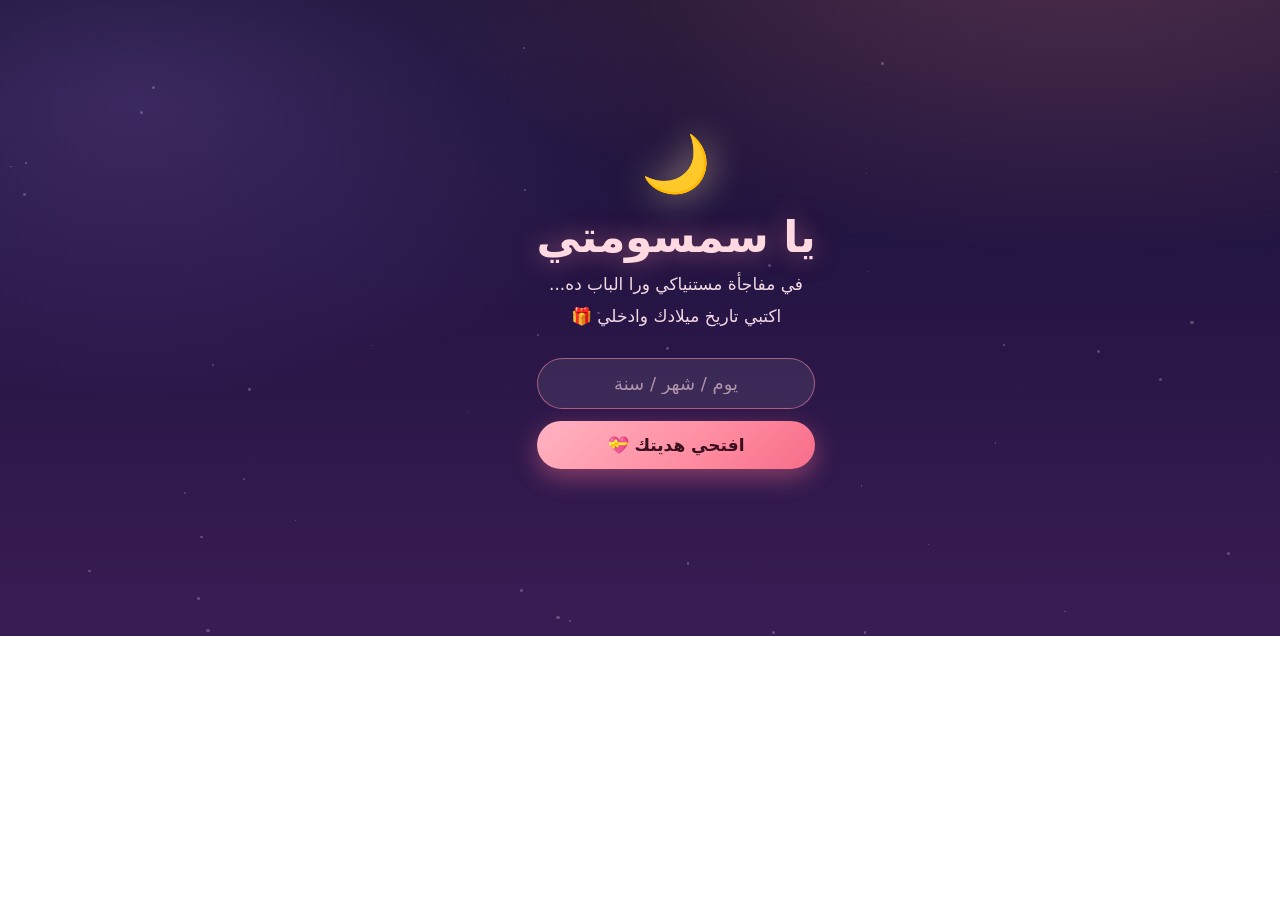
==== index.html @ 4fb9533b "birthday site" ====
<!doctype html>
<html lang="ar" dir="rtl">
  <head>
    <meta charset="UTF-8" />
    <meta name="viewport" content="width=device-width, initial-scale=1.0, viewport-fit=cover" />
    <meta name="robots" content="noindex, nofollow" />
    <title>يا سمسومتي 🎂</title>
    <meta name="description" content="موقع مفاجأة معمول مخصوص لسمسومتي في عيد ميلادها 🎂" />
    <meta property="og:title" content="يا سمسومتي 🎂" />
    <meta property="og:description" content="موقع مفاجأة معمول مخصوص لسمسومتي في عيد ميلادها 🎂" />
    <meta property="og:type" content="website" />
    <script type="module" crossorigin src="./assets/index-C13wf3m2.js"></script>
    <link rel="stylesheet" crossorigin href="./assets/index-ByTQxQ72.css">
  </head>
  <body>
    <div id="root"></div>
  </body>
</html>
---- assets/index-ByTQxQ72.css ----
html,body,#root{margin:0;min-height:100%}body{background:var(--ds-page)}.sama-page{position:relative;overflow:hidden;margin:-24px;padding:0 0 40px;min-height:480px;background:radial-gradient(1200px 600px at 80% -10%,rgba(255,143,163,.28),transparent 60%),radial-gradient(900px 500px at 10% 20%,rgba(150,110,220,.25),transparent 60%),linear-gradient(180deg,#160f2e,#241543 45%,#3a1c54);color:#fff5f7;font-family:Segoe UI,Tahoma,system-ui,-apple-system,sans-serif;border-radius:0}@media (min-width: 768px){.sama-page{margin:-36px}}.sama-stars{position:absolute;top:0;right:0;bottom:0;left:0;pointer-events:none}.sama-star{position:absolute;background:#ffe9f0;border-radius:50%;opacity:.25;animation:sama-twinkle 3s ease-in-out infinite}@keyframes sama-twinkle{0%,to{opacity:.15;transform:scale(.8)}50%{opacity:.9;transform:scale(1.25)}}.sama-floaters{position:absolute;top:0;right:0;bottom:0;left:0;pointer-events:none;overflow:hidden}.sama-floater{position:absolute;bottom:-40px;opacity:0;animation:sama-float-up 10s linear infinite;filter:drop-shadow(0 0 6px rgba(255,143,163,.6))}@keyframes sama-float-up{0%{transform:translate(0) rotate(-6deg);opacity:0}10%{opacity:.85}90%{opacity:.7}to{transform:translate(var(--sama-drift, 0),-110vh) rotate(10deg);opacity:0}}.sama-burst{position:absolute;top:0;right:0;bottom:0;left:0;pointer-events:none;overflow:hidden;z-index:5}.sama-burst-piece{position:absolute;top:-50px;opacity:0;animation:sama-fall 2.4s ease-in forwards}@keyframes sama-fall{0%{transform:translateY(-60px) rotate(0);opacity:0}8%{opacity:1}to{transform:translate(var(--sama-drift, 0),105vh) rotate(340deg);opacity:0}}.sama-gate{display:flex;align-items:center;justify-content:center;min-height:560px;padding:56px 20px}.sama-gate-inner{position:relative;z-index:2;text-align:center;max-width:420px;margin:0 auto}.sama-moon{font-size:56px;animation:sama-sway 5s ease-in-out infinite;filter:drop-shadow(0 0 18px rgba(255,233,180,.65))}@keyframes sama-sway{0%,to{transform:rotate(-8deg)}50%{transform:rotate(8deg)}}.sama-gate-title{margin:14px 0 6px;font-size:44px;font-weight:700;letter-spacing:-.01em;color:#ffd9e2;text-shadow:0 0 24px rgba(255,143,163,.5)}.sama-gate-sub{margin:0 0 26px;font-size:17px;line-height:1.9;color:#f3d9e4}.sama-gate-form{display:flex;flex-direction:column;gap:12px}.sama-gate-input{width:100%;box-sizing:border-box;padding:14px 18px;font-size:18px;text-align:center;color:#fff5f7;background:#ffffff14;border:1.5px solid rgba(255,143,163,.55);border-radius:999px;outline:none;font-family:inherit}.sama-gate-input::placeholder{color:#ffd9e299}.sama-gate-input:focus{border-color:#ff8fa3;box-shadow:0 0 0 4px #ff8fa338}.sama-button{padding:14px 22px;font-size:17px;font-weight:700;font-family:inherit;color:#3a1020;background:linear-gradient(135deg,#ffb3c1,#ff8fa3 55%,#f76d8a);border:none;border-radius:999px;cursor:pointer;box-shadow:0 8px 24px #f76d8a73;transition:transform .15s ease,box-shadow .15s ease;min-height:48px}.sama-button:hover{transform:translateY(-2px);box-shadow:0 12px 28px #f76d8a8c}.sama-button:active{transform:translateY(0)}.sama-button:disabled{opacity:.7;cursor:default}.sama-gate-error{margin:14px 0 0;font-size:15px;color:#ffb3c1}.sama-shake{animation:sama-shake .45s ease}@keyframes sama-shake{0%,to{transform:translate(0)}20%{transform:translate(-8px)}40%{transform:translate(8px)}60%{transform:translate(-6px)}80%{transform:translate(6px)}}.sama-hero{position:relative;z-index:2;padding:28px 20px 8px;text-align:center}.sama-hero-img{width:100%;max-width:640px;margin:0 auto;display:block;border-radius:24px;box-shadow:0 18px 50px #00000073,0 0 0 1px #ff8fa340;animation:sama-fade-up .8s ease both}.sama-hero-text{margin-top:22px;animation:sama-fade-up .8s ease .15s both}.sama-hero-kicker{margin:0;font-size:15px;font-weight:700;letter-spacing:.12em;color:#ffb3c1}.sama-hero-title{margin:8px 0 6px;font-size:34px;line-height:1.35;font-weight:800;color:#fff5f7;text-shadow:0 0 30px rgba(255,143,163,.45)}@media (min-width: 768px){.sama-hero-title{font-size:44px}}.sama-hero-sub{margin:0;font-size:17px;color:#f3d9e4}.sama-section{position:relative;z-index:2;padding:36px 20px 0;max-width:680px;margin:0 auto}.sama-heading{margin:0 0 18px;font-size:24px;font-weight:800;color:#ffd9e2;text-align:center}.sama-heading:after{content:"";display:block;width:64px;height:3px;margin:10px auto 0;border-radius:3px;background:linear-gradient(90deg,transparent,#ff8fa3,transparent)}.sama-messages{display:flex;flex-direction:column;gap:14px}.sama-message{display:flex;gap:12px;align-items:flex-start;padding:16px 18px;background:#ffffff12;border:1px solid rgba(255,143,163,.28);border-radius:20px;-webkit-backdrop-filter:blur(4px);backdrop-filter:blur(4px);animation:sama-fade-up .7s ease both}.sama-message p{margin:0;font-size:16.5px;line-height:1.9;color:#fff0f4}.sama-message-heart{font-size:20px;line-height:1.9;flex:none}.sama-reasons{list-style:none;margin:0;padding:0;display:flex;flex-direction:column;gap:12px}.sama-reason{display:flex;align-items:center;gap:12px;padding:13px 18px;font-size:16.5px;color:#fff0f4;background:#ffffff0f;border-radius:16px;border:1px solid rgba(255,143,163,.2);animation:sama-fade-up .7s ease both}.sama-reason-num{color:#ff8fa3;font-size:18px;flex:none}.sama-finale{position:relative;z-index:2;text-align:center;padding:52px 20px 8px}.sama-big-heart{font-size:84px;animation:sama-pulse 1.6s ease-in-out infinite;filter:drop-shadow(0 0 26px rgba(255,80,120,.75))}@keyframes sama-pulse{0%,to{transform:scale(1)}50%{transform:scale(1.14)}}.sama-finale-title{margin:18px 0 4px;font-size:36px;font-weight:800;color:#ffd9e2;text-shadow:0 0 30px rgba(255,143,163,.5)}.sama-finale-sub{margin:0 0 22px;font-size:16px;color:#f3d9e4}.sama-final-words{margin:22px auto 0;max-width:380px;font-size:18px;line-height:1.9;font-weight:700;color:#ffe9ef;animation:sama-fade-up .7s ease both}.sama-page .file-closing,.sama-page [class*=closing]{color:#ffd9e2bf}@keyframes sama-fade-up{0%{opacity:0;transform:translateY(16px)}to{opacity:1;transform:translateY(0)}}.sama-section figcaption,.sama-section [class*=caption]{color:#ffd9e2cc}.sama-shooting{position:absolute;top:12%;inset-inline-start:78%;width:120px;height:2px;background:linear-gradient(90deg,#fff,transparent);border-radius:2px;opacity:0;transform:rotate(-25deg);animation:sama-shoot 9s linear infinite}.sama-shooting-2{top:30%;inset-inline-start:60%;animation-delay:4.5s}@keyframes sama-shoot{0%{transform:translate(0) rotate(-25deg);opacity:0}3%{opacity:.9}12%{transform:translate(-38vw,18vh) rotate(-25deg);opacity:0}to{transform:translate(-38vw,18vh) rotate(-25deg);opacity:0}}.sama-type{margin:10px 0 0;min-height:28px;font-size:18px;font-weight:700;color:#ffb3c1}.sama-caret{display:inline-block;width:2px;height:1.1em;margin-inline-start:2px;vertical-align:-.15em;background:#ffb3c1;animation:sama-blink .9s steps(1) infinite}@keyframes sama-blink{50%{opacity:0}}.sama-count{display:flex;gap:10px;justify-content:center}.sama-count-cell{flex:1;max-width:120px;padding:14px 6px;text-align:center;background:#ffffff12;border:1px solid rgba(255,143,163,.35);border-radius:16px;animation:sama-fade-up .7s ease both}.sama-count-num{display:block;font-size:26px;font-weight:800;color:#ffd9e2;font-variant-numeric:tabular-nums}.sama-count-label{display:block;margin-top:2px;font-size:13px;color:#f3d9e4}.sama-count-done{text-align:center;font-size:22px;font-weight:800;color:#ffd9e2;padding:18px;animation:sama-fade-up .7s ease both}.sama-letter{position:relative;padding:26px 24px;background:linear-gradient(160deg,#fff0f4f7,#ffe0e8f2);color:#5b2333;border-radius:6px 22px;box-shadow:0 14px 34px #00000059;transform:rotate(-.6deg);animation:sama-fade-up .8s ease both}.sama-letter:before{content:"💌";position:absolute;top:-18px;inset-inline-end:18px;font-size:30px;transform:rotate(8deg)}.sama-letter p{margin:0 0 12px;font-size:16.5px;line-height:2}.sama-letter p:last-child{margin-bottom:0}.sama-letter-sign{text-align:left;font-weight:800;font-size:18px;color:#a32441}.sama-meter{text-align:center;padding:8px 0 4px}.sama-meter-heart{display:inline-block;font-size:64px;background:none;border:none;cursor:pointer;padding:8px;line-height:1;transition:transform .25s ease;filter:drop-shadow(0 0 18px rgba(255,80,120,.65))}.sama-meter-heart:active{transform:scale(.92)}.sama-meter-bar{width:200px;height:8px;margin:14px auto 0;background:#ffffff1f;border-radius:8px;overflow:hidden}.sama-meter-fill{height:100%;background:linear-gradient(90deg,#ffb3c1,#f76d8a);border-radius:8px;transition:width .3s ease}.sama-meter-hint{margin:12px 0 0;font-size:14.5px;color:#f3d9e4}.sama-meter-done{margin:12px 0 0;font-size:19px;font-weight:800;color:#ffe9ef;animation:sama-fade-up .6s ease both}.sama-balloons{display:flex;justify-content:center;gap:14px;font-size:34px;margin-bottom:6px}.sama-balloons span{display:inline-block;animation:sama-balloon 3.4s ease-in-out infinite}.sama-balloons span:nth-child(2){animation-delay:.5s}.sama-balloons span:nth-child(3){animation-delay:1s}.sama-balloons span:nth-child(4){animation-delay:1.5s}.sama-balloons span:nth-child(5){animation-delay:2s}@keyframes sama-balloon{0%,to{transform:translateY(0) rotate(-4deg)}50%{transform:translateY(-14px) rotate(5deg)}}.sama-divider{display:flex;align-items:center;justify-content:center;gap:10px;padding:30px 0 0}.sama-message:nth-child(odd){transform:rotate(-.5deg)}.sama-message:nth-child(2n){transform:rotate(.6deg)}.sama-scene-hint{margin:14px 0 0;text-align:center;font-size:14.5px;color:#f3d9e4;animation:sama-fade-up .6s ease both}.sama-envelope-scene{text-align:center}.sama-envelope{position:relative;width:240px;height:160px;margin:0 auto;background:none;border:none;cursor:pointer;display:block;padding:0}.sama-envelope-back{position:absolute;top:0;right:0;bottom:0;left:0;background:linear-gradient(160deg,#f3c9d3,#e5a9b8);border-radius:10px;box-shadow:0 14px 30px #0006}.sama-envelope-letter-peek{position:absolute;inset-inline:14px;top:10px;bottom:18px;background:#fff6f8;border-radius:4px;transition:transform .5s ease}.sama-envelope-front{position:absolute;inset-inline:0;bottom:0;height:62%;background:linear-gradient(160deg,#f7d9e0,#eab6c4);border-radius:0 0 10px 10px;clip-path:polygon(0 0,50% 55%,100% 0,100% 100%,0 100%)}.sama-envelope-flap{position:absolute;inset-inline:0;top:0;height:52%;background:linear-gradient(200deg,#eab6c4,#dd9cae);border-radius:10px 10px 0 0;clip-path:polygon(0 0,100% 0,50% 100%);transform-origin:top center;transition:transform .55s ease;z-index:3}.sama-envelope-seal{position:absolute;top:44%;inset-inline-start:50%;transform:translate(50%,-50%);width:40px;height:40px;line-height:40px;text-align:center;background:radial-gradient(circle at 35% 30%,#ff6d88,#c22b48);color:#ffe9ef;border-radius:50%;font-size:18px;box-shadow:0 4px 10px #00000059,inset 0 0 0 3px #ffe9ef59;z-index:4;transition:opacity .3s ease,transform .3s ease}.sama-envelope-scene.is-open .sama-envelope-flap{transform:rotateX(160deg);z-index:1}.sama-envelope-scene.is-open .sama-envelope-seal{opacity:0;transform:translate(50%,-50%) scale(.4)}.sama-envelope-scene.is-open .sama-envelope-letter-peek{transform:translateY(-22px)}.sama-envelope-scene.is-open .sama-envelope{pointer-events:none}.sama-letter-wrap{max-height:0;overflow:hidden;opacity:0;transition:max-height .7s ease,opacity .6s ease .2s,margin .7s ease;margin-top:0}.sama-envelope-scene.is-open .sama-letter-wrap{max-height:900px;opacity:1;margin-top:22px}.sama-gift-scene{text-align:center;padding:10px 0 0}.sama-gift{position:relative;width:190px;height:210px;margin:0 auto;background:none;border:none;cursor:pointer;display:block;padding:0}.sama-gift-glow{position:absolute;left:50%;top:46%;transform:translate(-50%,-50%) scale(.2);width:190px;height:190px;border-radius:50%;background:radial-gradient(circle,rgba(255,240,190,.95),rgba(255,180,200,.35) 55%,transparent 70%);opacity:0;transition:opacity .5s ease .25s,transform .6s ease .25s}.sama-gift-box{position:absolute;left:50%;bottom:12px;transform:translate(-50%);width:150px;height:104px;background:linear-gradient(160deg,#e5395a,#a81f3c);border-radius:8px;box-shadow:0 12px 26px #00000073;z-index:2}.sama-gift-box:after{content:"";position:absolute;left:50%;top:0;bottom:0;width:26px;transform:translate(-50%);background:linear-gradient(180deg,#ffe3a1,#f2b45c)}.sama-gift-lid{position:absolute;left:50%;bottom:108px;transform:translate(-50%);width:170px;height:40px;background:linear-gradient(160deg,#f05574,#b32747);border-radius:8px;box-shadow:0 6px 14px #0006;transition:transform .6s cubic-bezier(.34,1.4,.64,1),opacity .6s ease;z-index:4}.sama-gift-lid:after{content:"";position:absolute;left:50%;top:0;bottom:0;width:26px;transform:translate(-50%);background:linear-gradient(180deg,#ffe9b8,#f7c873)}.sama-gift-bow{position:absolute;left:50%;top:-20px;transform:translate(-50%);width:56px;height:26px}.sama-gift-bow:before,.sama-gift-bow:after{content:"";position:absolute;top:0;width:24px;height:24px;background:linear-gradient(160deg,#ffe9b8,#f2b45c);border-radius:50% 50% 50% 4px}.sama-gift-bow:before{left:0;transform:rotate(-35deg)}.sama-gift-bow:after{right:0;transform:rotate(125deg);border-radius:50% 50% 4px}.sama-ring{position:absolute;left:50%;bottom:56px;transform:translate(-50%) translateY(30px) scale(.4);opacity:0;z-index:3;transition:transform .7s cubic-bezier(.34,1.5,.64,1) .3s,opacity .4s ease .3s;filter:drop-shadow(0 0 12px rgba(255,240,200,.9))}.sama-gift.is-open .sama-gift-lid{transform:translate(-50%) translateY(-96px) rotate(-16deg);opacity:0}.sama-gift.is-open .sama-ring{transform:translate(-50%) translateY(-34px) scale(1);opacity:1}.sama-gift.is-open .sama-gift-glow{opacity:1;transform:translate(-50%,-50%) scale(1)}.sama-gift.is-open{pointer-events:none}.sama-gift-words{margin:16px 0 0;font-size:18px;font-weight:800;color:#ffe9ef;animation:sama-fade-up .7s ease both}.sama-birthday-screen{display:flex;align-items:center;justify-content:center;min-height:620px;padding:56px 22px;text-align:center}.sama-birthday-inner{position:relative;z-index:2;max-width:440px;margin:0 auto}.sama-birthday-cake{font-size:88px;animation:sama-pulse 1.8s ease-in-out infinite;filter:drop-shadow(0 0 26px rgba(255,200,120,.65))}.sama-birthday-title{margin:18px 0 10px;font-size:38px;font-weight:800;color:#ffd9e2;text-shadow:0 0 30px rgba(255,143,163,.55)}.sama-birthday-msg{margin:0 0 26px;font-size:18px;line-height:2;color:#fff0f4;animation:sama-fade-up .8s ease both}.file-card{min-height:100vh}.file-closing{text-align:center;padding:34px 20px 46px;font-size:14px;color:#ffd9e2bf}.sama-gallery{display:grid;grid-template-columns:repeat(2,1fr);gap:12px}.sama-gallery-item{margin:0;border-radius:16px;overflow:hidden;border:1px solid rgba(255,179,193,.25);box-shadow:0 8px 24px #00000059;aspect-ratio:3 / 4;background:#2a1535}.sama-gallery-item img{width:100%;height:100%;object-fit:cover;display:block}@media (max-width: 380px){.sama-gallery{grid-template-columns:1fr}}.sama-gallery-item video{width:100%;height:100%;object-fit:cover;display:block}
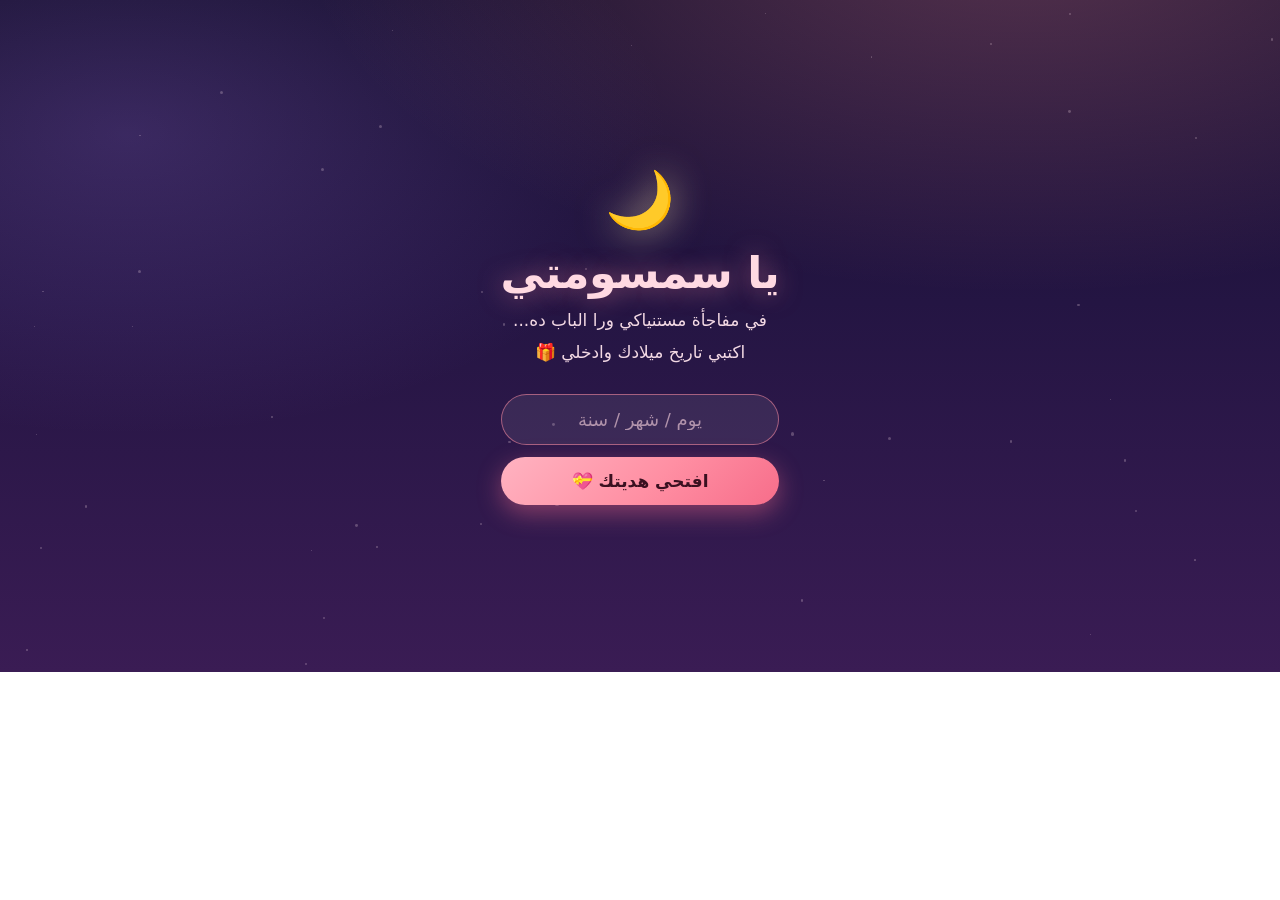
==== commit 0d39d13e: "fix mobile overflow" ====
--- a/index.html
+++ b/index.html
@@ -9,8 +9,8 @@
     <meta property="og:title" content="يا سمسومتي 🎂" />
     <meta property="og:description" content="موقع مفاجأة معمول مخصوص لسمسومتي في عيد ميلادها 🎂" />
     <meta property="og:type" content="website" />
-    <script type="module" crossorigin src="./assets/index-C13wf3m2.js"></script>
-    <link rel="stylesheet" crossorigin href="./assets/index-ByTQxQ72.css">
+    <script type="module" crossorigin src="./assets/index-OwzysAPv.js"></script>
+    <link rel="stylesheet" crossorigin href="./assets/index-CdTIBaB_.css">
   </head>
   <body>
     <div id="root"></div>
--- a/assets/index-CdTIBaB_.css
+++ b/assets/index-CdTIBaB_.css
@@ -0,0 +1 @@
+html,body,#root{margin:0;min-height:100%}body{background:var(--ds-page)}.sama-page{position:relative;overflow:hidden;margin:-24px;padding:0 0 40px;min-height:480px;background:radial-gradient(1200px 600px at 80% -10%,rgba(255,143,163,.28),transparent 60%),radial-gradient(900px 500px at 10% 20%,rgba(150,110,220,.25),transparent 60%),linear-gradient(180deg,#160f2e,#241543 45%,#3a1c54);color:#fff5f7;font-family:Segoe UI,Tahoma,system-ui,-apple-system,sans-serif;border-radius:0}@media (min-width: 768px){.sama-page{margin:-36px}}.sama-stars{position:absolute;top:0;right:0;bottom:0;left:0;pointer-events:none}.sama-star{position:absolute;background:#ffe9f0;border-radius:50%;opacity:.25;animation:sama-twinkle 3s ease-in-out infinite}@keyframes sama-twinkle{0%,to{opacity:.15;transform:scale(.8)}50%{opacity:.9;transform:scale(1.25)}}.sama-floaters{position:absolute;top:0;right:0;bottom:0;left:0;pointer-events:none;overflow:hidden}.sama-floater{position:absolute;bottom:-40px;opacity:0;animation:sama-float-up 10s linear infinite;filter:drop-shadow(0 0 6px rgba(255,143,163,.6))}@keyframes sama-float-up{0%{transform:translate(0) rotate(-6deg);opacity:0}10%{opacity:.85}90%{opacity:.7}to{transform:translate(var(--sama-drift, 0),-110vh) rotate(10deg);opacity:0}}.sama-burst{position:absolute;top:0;right:0;bottom:0;left:0;pointer-events:none;overflow:hidden;z-index:5}.sama-burst-piece{position:absolute;top:-50px;opacity:0;animation:sama-fall 2.4s ease-in forwards}@keyframes sama-fall{0%{transform:translateY(-60px) rotate(0);opacity:0}8%{opacity:1}to{transform:translate(var(--sama-drift, 0),105vh) rotate(340deg);opacity:0}}.sama-gate{display:flex;align-items:center;justify-content:center;min-height:560px;padding:56px 20px}.sama-gate-inner{position:relative;z-index:2;text-align:center;max-width:420px;margin:0 auto}.sama-moon{font-size:56px;animation:sama-sway 5s ease-in-out infinite;filter:drop-shadow(0 0 18px rgba(255,233,180,.65))}@keyframes sama-sway{0%,to{transform:rotate(-8deg)}50%{transform:rotate(8deg)}}.sama-gate-title{margin:14px 0 6px;font-size:44px;font-weight:700;letter-spacing:-.01em;color:#ffd9e2;text-shadow:0 0 24px rgba(255,143,163,.5)}.sama-gate-sub{margin:0 0 26px;font-size:17px;line-height:1.9;color:#f3d9e4}.sama-gate-form{display:flex;flex-direction:column;gap:12px}.sama-gate-input{width:100%;box-sizing:border-box;padding:14px 18px;font-size:18px;text-align:center;color:#fff5f7;background:#ffffff14;border:1.5px solid rgba(255,143,163,.55);border-radius:999px;outline:none;font-family:inherit}.sama-gate-input::placeholder{color:#ffd9e299}.sama-gate-input:focus{border-color:#ff8fa3;box-shadow:0 0 0 4px #ff8fa338}.sama-button{padding:14px 22px;font-size:17px;font-weight:700;font-family:inherit;color:#3a1020;background:linear-gradient(135deg,#ffb3c1,#ff8fa3 55%,#f76d8a);border:none;border-radius:999px;cursor:pointer;box-shadow:0 8px 24px #f76d8a73;transition:transform .15s ease,box-shadow .15s ease;min-height:48px}.sama-button:hover{transform:translateY(-2px);box-shadow:0 12px 28px #f76d8a8c}.sama-button:active{transform:translateY(0)}.sama-button:disabled{opacity:.7;cursor:default}.sama-gate-error{margin:14px 0 0;font-size:15px;color:#ffb3c1}.sama-shake{animation:sama-shake .45s ease}@keyframes sama-shake{0%,to{transform:translate(0)}20%{transform:translate(-8px)}40%{transform:translate(8px)}60%{transform:translate(-6px)}80%{transform:translate(6px)}}.sama-hero{position:relative;z-index:2;padding:28px 20px 8px;text-align:center}.sama-hero-img{width:100%;max-width:640px;margin:0 auto;display:block;border-radius:24px;box-shadow:0 18px 50px #00000073,0 0 0 1px #ff8fa340;animation:sama-fade-up .8s ease both}.sama-hero-text{margin-top:22px;animation:sama-fade-up .8s ease .15s both}.sama-hero-kicker{margin:0;font-size:15px;font-weight:700;letter-spacing:.12em;color:#ffb3c1}.sama-hero-title{margin:8px 0 6px;font-size:34px;line-height:1.35;font-weight:800;color:#fff5f7;text-shadow:0 0 30px rgba(255,143,163,.45)}@media (min-width: 768px){.sama-hero-title{font-size:44px}}.sama-hero-sub{margin:0;font-size:17px;color:#f3d9e4}.sama-section{position:relative;z-index:2;padding:36px 20px 0;max-width:680px;margin:0 auto}.sama-heading{margin:0 0 18px;font-size:24px;font-weight:800;color:#ffd9e2;text-align:center}.sama-heading:after{content:"";display:block;width:64px;height:3px;margin:10px auto 0;border-radius:3px;background:linear-gradient(90deg,transparent,#ff8fa3,transparent)}.sama-messages{display:flex;flex-direction:column;gap:14px}.sama-message{display:flex;gap:12px;align-items:flex-start;padding:16px 18px;background:#ffffff12;border:1px solid rgba(255,143,163,.28);border-radius:20px;-webkit-backdrop-filter:blur(4px);backdrop-filter:blur(4px);animation:sama-fade-up .7s ease both}.sama-message p{margin:0;font-size:16.5px;line-height:1.9;color:#fff0f4}.sama-message-heart{font-size:20px;line-height:1.9;flex:none}.sama-reasons{list-style:none;margin:0;padding:0;display:flex;flex-direction:column;gap:12px}.sama-reason{display:flex;align-items:center;gap:12px;padding:13px 18px;font-size:16.5px;color:#fff0f4;background:#ffffff0f;border-radius:16px;border:1px solid rgba(255,143,163,.2);animation:sama-fade-up .7s ease both}.sama-reason-num{color:#ff8fa3;font-size:18px;flex:none}.sama-finale{position:relative;z-index:2;text-align:center;padding:52px 20px 8px}.sama-big-heart{font-size:84px;animation:sama-pulse 1.6s ease-in-out infinite;filter:drop-shadow(0 0 26px rgba(255,80,120,.75))}@keyframes sama-pulse{0%,to{transform:scale(1)}50%{transform:scale(1.14)}}.sama-finale-title{margin:18px 0 4px;font-size:36px;font-weight:800;color:#ffd9e2;text-shadow:0 0 30px rgba(255,143,163,.5)}.sama-finale-sub{margin:0 0 22px;font-size:16px;color:#f3d9e4}.sama-final-words{margin:22px auto 0;max-width:380px;font-size:18px;line-height:1.9;font-weight:700;color:#ffe9ef;animation:sama-fade-up .7s ease both}.sama-page .file-closing,.sama-page [class*=closing]{color:#ffd9e2bf}@keyframes sama-fade-up{0%{opacity:0;transform:translateY(16px)}to{opacity:1;transform:translateY(0)}}.sama-section figcaption,.sama-section [class*=caption]{color:#ffd9e2cc}.sama-shooting{position:absolute;top:12%;inset-inline-start:78%;width:120px;height:2px;background:linear-gradient(90deg,#fff,transparent);border-radius:2px;opacity:0;transform:rotate(-25deg);animation:sama-shoot 9s linear infinite}.sama-shooting-2{top:30%;inset-inline-start:60%;animation-delay:4.5s}@keyframes sama-shoot{0%{transform:translate(0) rotate(-25deg);opacity:0}3%{opacity:.9}12%{transform:translate(-38vw,18vh) rotate(-25deg);opacity:0}to{transform:translate(-38vw,18vh) rotate(-25deg);opacity:0}}.sama-type{margin:10px 0 0;min-height:28px;font-size:18px;font-weight:700;color:#ffb3c1}.sama-caret{display:inline-block;width:2px;height:1.1em;margin-inline-start:2px;vertical-align:-.15em;background:#ffb3c1;animation:sama-blink .9s steps(1) infinite}@keyframes sama-blink{50%{opacity:0}}.sama-count{display:flex;gap:10px;justify-content:center}.sama-count-cell{flex:1;max-width:120px;padding:14px 6px;text-align:center;background:#ffffff12;border:1px solid rgba(255,143,163,.35);border-radius:16px;animation:sama-fade-up .7s ease both}.sama-count-num{display:block;font-size:26px;font-weight:800;color:#ffd9e2;font-variant-numeric:tabular-nums}.sama-count-label{display:block;margin-top:2px;font-size:13px;color:#f3d9e4}.sama-count-done{text-align:center;font-size:22px;font-weight:800;color:#ffd9e2;padding:18px;animation:sama-fade-up .7s ease both}.sama-letter{position:relative;padding:26px 24px;background:linear-gradient(160deg,#fff0f4f7,#ffe0e8f2);color:#5b2333;border-radius:6px 22px;box-shadow:0 14px 34px #00000059;transform:rotate(-.6deg);animation:sama-fade-up .8s ease both}.sama-letter:before{content:"💌";position:absolute;top:-18px;inset-inline-end:18px;font-size:30px;transform:rotate(8deg)}.sama-letter p{margin:0 0 12px;font-size:16.5px;line-height:2}.sama-letter p:last-child{margin-bottom:0}.sama-letter-sign{text-align:left;font-weight:800;font-size:18px;color:#a32441}.sama-meter{text-align:center;padding:8px 0 4px}.sama-meter-heart{display:inline-block;font-size:64px;background:none;border:none;cursor:pointer;padding:8px;line-height:1;transition:transform .25s ease;filter:drop-shadow(0 0 18px rgba(255,80,120,.65))}.sama-meter-heart:active{transform:scale(.92)}.sama-meter-bar{width:200px;height:8px;margin:14px auto 0;background:#ffffff1f;border-radius:8px;overflow:hidden}.sama-meter-fill{height:100%;background:linear-gradient(90deg,#ffb3c1,#f76d8a);border-radius:8px;transition:width .3s ease}.sama-meter-hint{margin:12px 0 0;font-size:14.5px;color:#f3d9e4}.sama-meter-done{margin:12px 0 0;font-size:19px;font-weight:800;color:#ffe9ef;animation:sama-fade-up .6s ease both}.sama-balloons{display:flex;justify-content:center;gap:14px;font-size:34px;margin-bottom:6px}.sama-balloons span{display:inline-block;animation:sama-balloon 3.4s ease-in-out infinite}.sama-balloons span:nth-child(2){animation-delay:.5s}.sama-balloons span:nth-child(3){animation-delay:1s}.sama-balloons span:nth-child(4){animation-delay:1.5s}.sama-balloons span:nth-child(5){animation-delay:2s}@keyframes sama-balloon{0%,to{transform:translateY(0) rotate(-4deg)}50%{transform:translateY(-14px) rotate(5deg)}}.sama-divider{display:flex;align-items:center;justify-content:center;gap:10px;padding:30px 0 0}.sama-message:nth-child(odd){transform:rotate(-.5deg)}.sama-message:nth-child(2n){transform:rotate(.6deg)}.sama-scene-hint{margin:14px 0 0;text-align:center;font-size:14.5px;color:#f3d9e4;animation:sama-fade-up .6s ease both}.sama-envelope-scene{text-align:center}.sama-envelope{position:relative;width:240px;height:160px;margin:0 auto;background:none;border:none;cursor:pointer;display:block;padding:0}.sama-envelope-back{position:absolute;top:0;right:0;bottom:0;left:0;background:linear-gradient(160deg,#f3c9d3,#e5a9b8);border-radius:10px;box-shadow:0 14px 30px #0006}.sama-envelope-letter-peek{position:absolute;inset-inline:14px;top:10px;bottom:18px;background:#fff6f8;border-radius:4px;transition:transform .5s ease}.sama-envelope-front{position:absolute;inset-inline:0;bottom:0;height:62%;background:linear-gradient(160deg,#f7d9e0,#eab6c4);border-radius:0 0 10px 10px;clip-path:polygon(0 0,50% 55%,100% 0,100% 100%,0 100%)}.sama-envelope-flap{position:absolute;inset-inline:0;top:0;height:52%;background:linear-gradient(200deg,#eab6c4,#dd9cae);border-radius:10px 10px 0 0;clip-path:polygon(0 0,100% 0,50% 100%);transform-origin:top center;transition:transform .55s ease;z-index:3}.sama-envelope-seal{position:absolute;top:44%;inset-inline-start:50%;transform:translate(50%,-50%);width:40px;height:40px;line-height:40px;text-align:center;background:radial-gradient(circle at 35% 30%,#ff6d88,#c22b48);color:#ffe9ef;border-radius:50%;font-size:18px;box-shadow:0 4px 10px #00000059,inset 0 0 0 3px #ffe9ef59;z-index:4;transition:opacity .3s ease,transform .3s ease}.sama-envelope-scene.is-open .sama-envelope-flap{transform:rotateX(160deg);z-index:1}.sama-envelope-scene.is-open .sama-envelope-seal{opacity:0;transform:translate(50%,-50%) scale(.4)}.sama-envelope-scene.is-open .sama-envelope-letter-peek{transform:translateY(-22px)}.sama-envelope-scene.is-open .sama-envelope{pointer-events:none}.sama-letter-wrap{max-height:0;overflow:hidden;opacity:0;transition:max-height .7s ease,opacity .6s ease .2s,margin .7s ease;margin-top:0}.sama-envelope-scene.is-open .sama-letter-wrap{max-height:900px;opacity:1;margin-top:22px}.sama-gift-scene{text-align:center;padding:10px 0 0}.sama-gift{position:relative;width:190px;height:210px;margin:0 auto;background:none;border:none;cursor:pointer;display:block;padding:0}.sama-gift-glow{position:absolute;left:50%;top:46%;transform:translate(-50%,-50%) scale(.2);width:190px;height:190px;border-radius:50%;background:radial-gradient(circle,rgba(255,240,190,.95),rgba(255,180,200,.35) 55%,transparent 70%);opacity:0;transition:opacity .5s ease .25s,transform .6s ease .25s}.sama-gift-box{position:absolute;left:50%;bottom:12px;transform:translate(-50%);width:150px;height:104px;background:linear-gradient(160deg,#e5395a,#a81f3c);border-radius:8px;box-shadow:0 12px 26px #00000073;z-index:2}.sama-gift-box:after{content:"";position:absolute;left:50%;top:0;bottom:0;width:26px;transform:translate(-50%);background:linear-gradient(180deg,#ffe3a1,#f2b45c)}.sama-gift-lid{position:absolute;left:50%;bottom:108px;transform:translate(-50%);width:170px;height:40px;background:linear-gradient(160deg,#f05574,#b32747);border-radius:8px;box-shadow:0 6px 14px #0006;transition:transform .6s cubic-bezier(.34,1.4,.64,1),opacity .6s ease;z-index:4}.sama-gift-lid:after{content:"";position:absolute;left:50%;top:0;bottom:0;width:26px;transform:translate(-50%);background:linear-gradient(180deg,#ffe9b8,#f7c873)}.sama-gift-bow{position:absolute;left:50%;top:-20px;transform:translate(-50%);width:56px;height:26px}.sama-gift-bow:before,.sama-gift-bow:after{content:"";position:absolute;top:0;width:24px;height:24px;background:linear-gradient(160deg,#ffe9b8,#f2b45c);border-radius:50% 50% 50% 4px}.sama-gift-bow:before{left:0;transform:rotate(-35deg)}.sama-gift-bow:after{right:0;transform:rotate(125deg);border-radius:50% 50% 4px}.sama-ring{position:absolute;left:50%;bottom:56px;transform:translate(-50%) translateY(30px) scale(.4);opacity:0;z-index:3;transition:transform .7s cubic-bezier(.34,1.5,.64,1) .3s,opacity .4s ease .3s;filter:drop-shadow(0 0 12px rgba(255,240,200,.9))}.sama-gift.is-open .sama-gift-lid{transform:translate(-50%) translateY(-96px) rotate(-16deg);opacity:0}.sama-gift.is-open .sama-ring{transform:translate(-50%) translateY(-34px) scale(1);opacity:1}.sama-gift.is-open .sama-gift-glow{opacity:1;transform:translate(-50%,-50%) scale(1)}.sama-gift.is-open{pointer-events:none}.sama-gift-words{margin:16px 0 0;font-size:18px;font-weight:800;color:#ffe9ef;animation:sama-fade-up .7s ease both}.sama-birthday-screen{display:flex;align-items:center;justify-content:center;min-height:620px;padding:56px 22px;text-align:center}.sama-birthday-inner{position:relative;z-index:2;max-width:440px;margin:0 auto}.sama-birthday-cake{font-size:88px;animation:sama-pulse 1.8s ease-in-out infinite;filter:drop-shadow(0 0 26px rgba(255,200,120,.65))}.sama-birthday-title{margin:18px 0 10px;font-size:38px;font-weight:800;color:#ffd9e2;text-shadow:0 0 30px rgba(255,143,163,.55)}.sama-birthday-msg{margin:0 0 26px;font-size:18px;line-height:2;color:#fff0f4;animation:sama-fade-up .8s ease both}.file-card{min-height:100vh}.file-closing{text-align:center;padding:34px 20px 46px;font-size:14px;color:#ffd9e2bf}.sama-gallery{display:grid;grid-template-columns:repeat(2,1fr);gap:12px}.sama-gallery-item{margin:0;border-radius:16px;overflow:hidden;border:1px solid rgba(255,179,193,.25);box-shadow:0 8px 24px #00000059;aspect-ratio:3 / 4;background:#2a1535}.sama-gallery-item img{width:100%;height:100%;object-fit:cover;display:block}@media (max-width: 380px){.sama-gallery{grid-template-columns:1fr}}.sama-gallery-item video{width:100%;height:100%;object-fit:cover;display:block}.file-card .sama-page{margin:0!important;padding-left:16px;padding-right:16px}html,body{margin:0;padding:0;overflow-x:hidden}.sama-hero-title{overflow-wrap:break-word}.sama-count{flex-wrap:nowrap}.sama-count-cell{min-width:0}
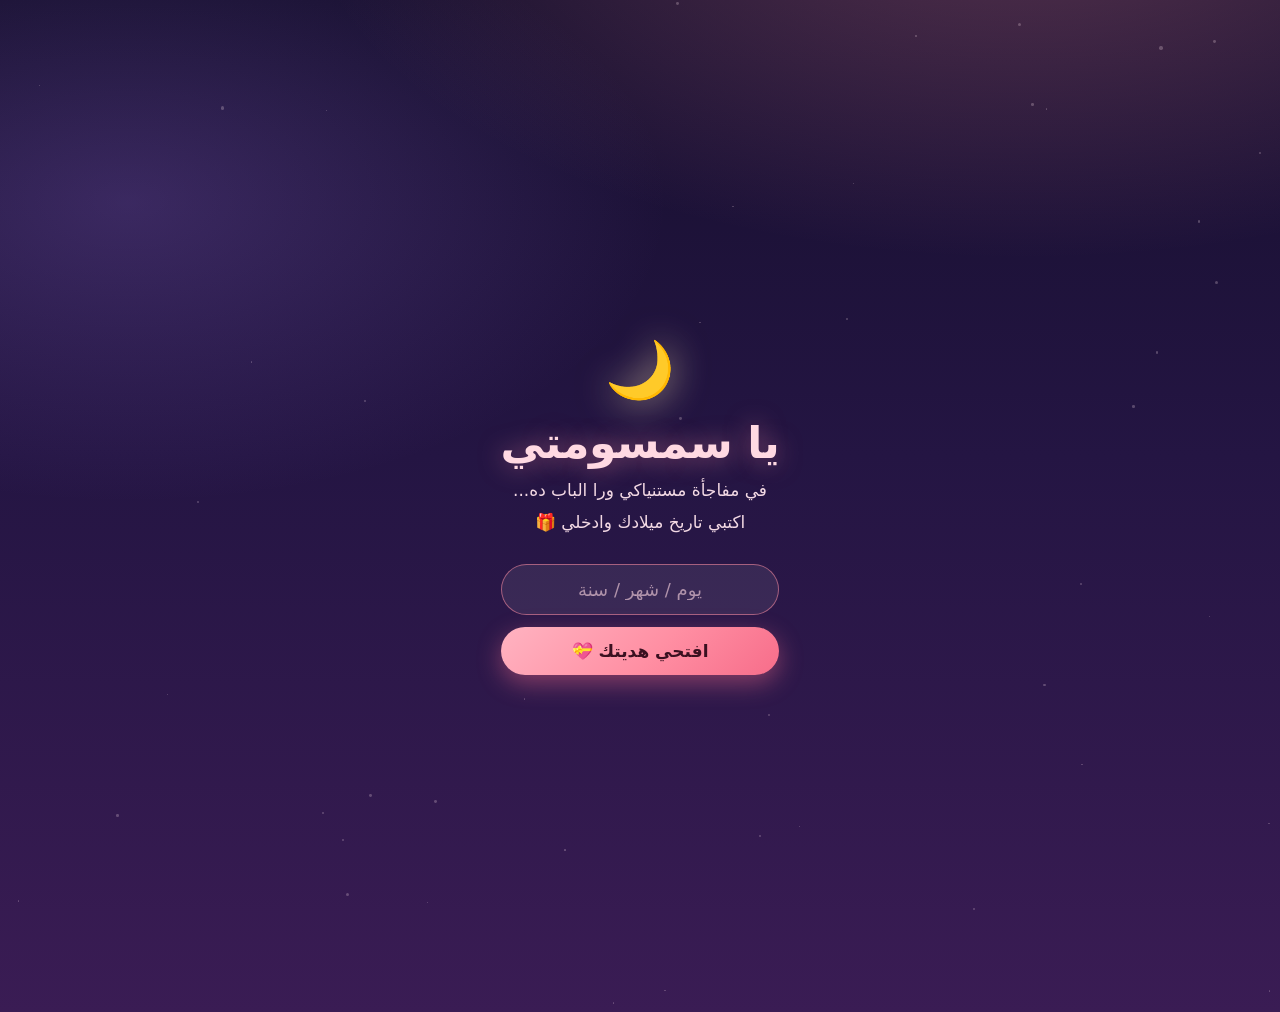
==== commit 3f3ec6da: "Update script and stylesheet links in index.html" ====
--- a/index.html
+++ b/index.html
@@ -9,8 +9,8 @@
     <meta property="og:title" content="يا سمسومتي 🎂" />
     <meta property="og:description" content="موقع مفاجأة معمول مخصوص لسمسومتي في عيد ميلادها 🎂" />
     <meta property="og:type" content="website" />
-    <script type="module" crossorigin src="./assets/index-OwzysAPv.js"></script>
-    <link rel="stylesheet" crossorigin href="./assets/index-CdTIBaB_.css">
+    <script type="module" crossorigin src="./assets/8-index-v3.js"></script>
+    <link rel="stylesheet" crossorigin href="./assets/7-index-v3.css">
   </head>
   <body>
     <div id="root"></div>
--- a/assets/7-index-v3.css
+++ b/assets/7-index-v3.css
@@ -0,0 +1,2 @@
+html,body,#root{margin:0;min-height:100%}body{background:var(--ds-page)}.sama-page{position:relative;overflow:hidden;margin:-24px;padding:0 0 40px;min-height:480px;background:radial-gradient(1200px 600px at 80% -10%,rgba(255,143,163,.28),transparent 60%),radial-gradient(900px 500px at 10% 20%,rgba(150,110,220,.25),transparent 60%),linear-gradient(180deg,#160f2e,#241543 45%,#3a1c54);color:#fff5f7;font-family:Segoe UI,Tahoma,system-ui,-apple-system,sans-serif;border-radius:0}@media (min-width: 768px){.sama-page{margin:-36px}}.sama-stars{position:absolute;top:0;right:0;bottom:0;left:0;pointer-events:none}.sama-star{position:absolute;background:#ffe9f0;border-radius:50%;opacity:.25;animation:sama-twinkle 3s ease-in-out infinite}@keyframes sama-twinkle{0%,to{opacity:.15;transform:scale(.8)}50%{opacity:.9;transform:scale(1.25)}}.sama-floaters{position:absolute;top:0;right:0;bottom:0;left:0;pointer-events:none;overflow:hidden}.sama-floater{position:absolute;bottom:-40px;opacity:0;animation:sama-float-up 10s linear infinite;filter:drop-shadow(0 0 6px rgba(255,143,163,.6))}@keyframes sama-float-up{0%{transform:translate(0) rotate(-6deg);opacity:0}10%{opacity:.85}90%{opacity:.7}to{transform:translate(var(--sama-drift, 0),-110vh) rotate(10deg);opacity:0}}.sama-burst{position:absolute;top:0;right:0;bottom:0;left:0;pointer-events:none;overflow:hidden;z-index:5}.sama-burst-piece{position:absolute;top:-50px;opacity:0;animation:sama-fall 2.4s ease-in forwards}@keyframes sama-fall{0%{transform:translateY(-60px) rotate(0);opacity:0}8%{opacity:1}to{transform:translate(var(--sama-drift, 0),105vh) rotate(340deg);opacity:0}}.sama-gate{display:flex;align-items:center;justify-content:center;min-height:560px;padding:56px 20px}.sama-gate-inner{position:relative;z-index:2;text-align:center;max-width:420px;margin:0 auto}.sama-moon{font-size:56px;animation:sama-sway 5s ease-in-out infinite;filter:drop-shadow(0 0 18px rgba(255,233,180,.65))}@keyframes sama-sway{0%,to{transform:rotate(-8deg)}50%{transform:rotate(8deg)}}.sama-gate-title{margin:14px 0 6px;font-size:44px;font-weight:700;letter-spacing:-.01em;color:#ffd9e2;text-shadow:0 0 24px rgba(255,143,163,.5)}.sama-gate-sub{margin:0 0 26px;font-size:17px;line-height:1.9;color:#f3d9e4}.sama-gate-form{display:flex;flex-direction:column;gap:12px}.sama-gate-input{width:100%;box-sizing:border-box;padding:14px 18px;font-size:18px;text-align:center;color:#fff5f7;background:#ffffff14;border:1.5px solid rgba(255,143,163,.55);border-radius:999px;outline:none;font-family:inherit}.sama-gate-input::placeholder{color:#ffd9e299}.sama-gate-input:focus{border-color:#ff8fa3;box-shadow:0 0 0 4px #ff8fa338}.sama-button{padding:14px 22px;font-size:17px;font-weight:700;font-family:inherit;color:#3a1020;background:linear-gradient(135deg,#ffb3c1,#ff8fa3 55%,#f76d8a);border:none;border-radius:999px;cursor:pointer;box-shadow:0 8px 24px #f76d8a73;transition:transform .15s ease,box-shadow .15s ease;min-height:48px}.sama-button:hover{transform:translateY(-2px);box-shadow:0 12px 28px #f76d8a8c}.sama-button:active{transform:translateY(0)}.sama-button:disabled{opacity:.7;cursor:default}.sama-gate-error{margin:14px 0 0;font-size:15px;color:#ffb3c1}.sama-shake{animation:sama-shake .45s ease}@keyframes sama-shake{0%,to{transform:translate(0)}20%{transform:translate(-8px)}40%{transform:translate(8px)}60%{transform:translate(-6px)}80%{transform:translate(6px)}}.sama-hero{position:relative;z-index:2;padding:28px 20px 8px;text-align:center}.sama-hero-img{width:100%;max-width:640px;margin:0 auto;display:block;border-radius:24px;box-shadow:0 18px 50px #00000073,0 0 0 1px #ff8fa340;animation:sama-fade-up .8s ease both}.sama-hero-text{margin-top:22px;animation:sama-fade-up .8s ease .15s both}.sama-hero-kicker{margin:0;font-size:15px;font-weight:700;letter-spacing:.12em;color:#ffb3c1}.sama-hero-title{margin:8px 0 6px;font-size:34px;line-height:1.35;font-weight:800;color:#fff5f7;text-shadow:0 0 30px rgba(255,143,163,.45)}@media (min-width: 768px){.sama-hero-title{font-size:44px}}.sama-hero-sub{margin:0;font-size:17px;color:#f3d9e4}.sama-section{position:relative;z-index:2;padding:36px 20px 0;max-width:680px;margin:0 auto}.sama-heading{margin:0 0 18px;font-size:24px;font-weight:800;color:#ffd9e2;text-align:center}.sama-heading:after{content:"";display:block;width:64px;height:3px;margin:10px auto 0;border-radius:3px;background:linear-gradient(90deg,transparent,#ff8fa3,transparent)}.sama-messages{display:flex;flex-direction:column;gap:14px}.sama-message{display:flex;gap:12px;align-items:flex-start;padding:16px 18px;background:#ffffff12;border:1px solid rgba(255,143,163,.28);border-radius:20px;-webkit-backdrop-filter:blur(4px);backdrop-filter:blur(4px);animation:sama-fade-up .7s ease both}.sama-message p{margin:0;font-size:16.5px;line-height:1.9;color:#fff0f4}.sama-message-heart{font-size:20px;line-height:1.9;flex:none}.sama-reasons{list-style:none;margin:0;padding:0;display:flex;flex-direction:column;gap:12px}.sama-reason{display:flex;align-items:center;gap:12px;padding:13px 18px;font-size:16.5px;color:#fff0f4;background:#ffffff0f;border-radius:16px;border:1px solid rgba(255,143,163,.2);animation:sama-fade-up .7s ease both}.sama-reason-num{color:#ff8fa3;font-size:18px;flex:none}.sama-finale{position:relative;z-index:2;text-align:center;padding:52px 20px 8px}.sama-big-heart{font-size:84px;animation:sama-pulse 1.6s ease-in-out infinite;filter:drop-shadow(0 0 26px rgba(255,80,120,.75))}@keyframes sama-pulse{0%,to{transform:scale(1)}50%{transform:scale(1.14)}}.sama-finale-title{margin:18px 0 4px;font-size:36px;font-weight:800;color:#ffd9e2;text-shadow:0 0 30px rgba(255,143,163,.5)}.sama-finale-sub{margin:0 0 22px;font-size:16px;color:#f3d9e4}.sama-final-words{margin:22px auto 0;max-width:380px;font-size:18px;line-height:1.9;font-weight:700;color:#ffe9ef;animation:sama-fade-up .7s ease both}.sama-page .file-closing,.sama-page [class*=closing]{color:#ffd9e2bf}@keyframes sama-fade-up{0%{opacity:0;transform:translateY(16px)}to{opacity:1;transform:translateY(0)}}.sama-section figcaption,.sama-section [class*=caption]{color:#ffd9e2cc}.sama-shooting{position:absolute;top:12%;inset-inline-start:78%;width:120px;height:2px;background:linear-gradient(90deg,#fff,transparent);border-radius:2px;opacity:0;transform:rotate(-25deg);animation:sama-shoot 9s linear infinite}.sama-shooting-2{top:30%;inset-inline-start:60%;animation-delay:4.5s}@keyframes sama-shoot{0%{transform:translate(0) rotate(-25deg);opacity:0}3%{opacity:.9}12%{transform:translate(-38vw,18vh) rotate(-25deg);opacity:0}to{transform:translate(-38vw,18vh) rotate(-25deg);opacity:0}}.sama-type{margin:10px 0 0;min-height:28px;font-size:18px;font-weight:700;color:#ffb3c1}.sama-caret{display:inline-block;width:2px;height:1.1em;margin-inline-start:2px;vertical-align:-.15em;background:#ffb3c1;animation:sama-blink .9s steps(1) infinite}@keyframes sama-blink{50%{opacity:0}}.sama-count{display:flex;gap:10px;justify-content:center}.sama-count-cell{flex:1;max-width:120px;padding:14px 6px;text-align:center;background:#ffffff12;border:1px solid rgba(255,143,163,.35);border-radius:16px;animation:sama-fade-up .7s ease both}.sama-count-num{display:block;font-size:26px;font-weight:800;color:#ffd9e2;font-variant-numeric:tabular-nums}.sama-count-label{display:block;margin-top:2px;font-size:13px;color:#f3d9e4}.sama-count-done{text-align:center;font-size:22px;font-weight:800;color:#ffd9e2;padding:18px;animation:sama-fade-up .7s ease both}.sama-letter{position:relative;padding:26px 24px;background:linear-gradient(160deg,#fff0f4f7,#ffe0e8f2);color:#5b2333;border-radius:6px 22px;box-shadow:0 14px 34px #00000059;transform:rotate(-.6deg);animation:sama-fade-up .8s ease both}.sama-letter:before{content:"💌";position:absolute;top:-18px;inset-inline-end:18px;font-size:30px;transform:rotate(8deg)}.sama-letter p{margin:0 0 12px;font-size:16.5px;line-height:2}.sama-letter p:last-child{margin-bottom:0}.sama-letter-sign{text-align:left;font-weight:800;font-size:18px;color:#a32441}.sama-meter{text-align:center;padding:8px 0 4px}.sama-meter-heart{display:inline-block;font-size:64px;background:none;border:none;cursor:pointer;padding:8px;line-height:1;transition:transform .25s ease;filter:drop-shadow(0 0 18px rgba(255,80,120,.65))}.sama-meter-heart:active{transform:scale(.92)}.sama-meter-bar{width:200px;height:8px;margin:14px auto 0;background:#ffffff1f;border-radius:8px;overflow:hidden}.sama-meter-fill{height:100%;background:linear-gradient(90deg,#ffb3c1,#f76d8a);border-radius:8px;transition:width .3s ease}.sama-meter-hint{margin:12px 0 0;font-size:14.5px;color:#f3d9e4}.sama-meter-done{margin:12px 0 0;font-size:19px;font-weight:800;color:#ffe9ef;animation:sama-fade-up .6s ease both}.sama-balloons{display:flex;justify-content:center;gap:14px;font-size:34px;margin-bottom:6px}.sama-balloons span{display:inline-block;animation:sama-balloon 3.4s ease-in-out infinite}.sama-balloons span:nth-child(2){animation-delay:.5s}.sama-balloons span:nth-child(3){animation-delay:1s}.sama-balloons span:nth-child(4){animation-delay:1.5s}.sama-balloons span:nth-child(5){animation-delay:2s}@keyframes sama-balloon{0%,to{transform:translateY(0) rotate(-4deg)}50%{transform:translateY(-14px) rotate(5deg)}}.sama-divider{display:flex;align-items:center;justify-content:center;gap:10px;padding:30px 0 0}.sama-message:nth-child(odd){transform:rotate(-.5deg)}.sama-message:nth-child(2n){transform:rotate(.6deg)}.sama-scene-hint{margin:14px 0 0;text-align:center;font-size:14.5px;color:#f3d9e4;animation:sama-fade-up .6s ease both}.sama-envelope-scene{text-align:center}.sama-envelope{position:relative;width:240px;height:160px;margin:0 auto;background:none;border:none;cursor:pointer;display:block;padding:0}.sama-envelope-back{position:absolute;top:0;right:0;bottom:0;left:0;background:linear-gradient(160deg,#f3c9d3,#e5a9b8);border-radius:10px;box-shadow:0 14px 30px #0006}.sama-envelope-letter-peek{position:absolute;inset-inline:14px;top:10px;bottom:18px;background:#fff6f8;border-radius:4px;transition:transform .5s ease}.sama-envelope-front{position:absolute;inset-inline:0;bottom:0;height:62%;background:linear-gradient(160deg,#f7d9e0,#eab6c4);border-radius:0 0 10px 10px;clip-path:polygon(0 0,50% 55%,100% 0,100% 100%,0 100%)}.sama-envelope-flap{position:absolute;inset-inline:0;top:0;height:52%;background:linear-gradient(200deg,#eab6c4,#dd9cae);border-radius:10px 10px 0 0;clip-path:polygon(0 0,100% 0,50% 100%);transform-origin:top center;transition:transform .55s ease;z-index:3}.sama-envelope-seal{position:absolute;top:44%;inset-inline-start:50%;transform:translate(50%,-50%);width:40px;height:40px;line-height:40px;text-align:center;background:radial-gradient(circle at 35% 30%,#ff6d88,#c22b48);color:#ffe9ef;border-radius:50%;font-size:18px;box-shadow:0 4px 10px #00000059,inset 0 0 0 3px #ffe9ef59;z-index:4;transition:opacity .3s ease,transform .3s ease}.sama-envelope-scene.is-open .sama-envelope-flap{transform:rotateX(160deg);z-index:1}.sama-envelope-scene.is-open .sama-envelope-seal{opacity:0;transform:translate(50%,-50%) scale(.4)}.sama-envelope-scene.is-open .sama-envelope-letter-peek{transform:translateY(-22px)}.sama-envelope-scene.is-open .sama-envelope{pointer-events:none}.sama-letter-wrap{max-height:0;overflow:hidden;opacity:0;transition:max-height .7s ease,opacity .6s ease .2s,margin .7s ease;margin-top:0}.sama-envelope-scene.is-open .sama-letter-wrap{max-height:900px;opacity:1;margin-top:22px}.sama-gift-scene{text-align:center;padding:10px 0 0}.sama-gift{position:relative;width:190px;height:210px;margin:0 auto;background:none;border:none;cursor:pointer;display:block;padding:0}.sama-gift-glow{position:absolute;left:50%;top:46%;transform:translate(-50%,-50%) scale(.2);width:190px;height:190px;border-radius:50%;background:radial-gradient(circle,rgba(255,240,190,.95),rgba(255,180,200,.35) 55%,transparent 70%);opacity:0;transition:opacity .5s ease .25s,transform .6s ease .25s}.sama-gift-box{position:absolute;left:50%;bottom:12px;transform:translate(-50%);width:150px;height:104px;background:linear-gradient(160deg,#e5395a,#a81f3c);border-radius:8px;box-shadow:0 12px 26px #00000073;z-index:2}.sama-gift-box:after{content:"";position:absolute;left:50%;top:0;bottom:0;width:26px;transform:translate(-50%);background:linear-gradient(180deg,#ffe3a1,#f2b45c)}.sama-gift-lid{position:absolute;left:50%;bottom:108px;transform:translate(-50%);width:170px;height:40px;background:linear-gradient(160deg,#f05574,#b32747);border-radius:8px;box-shadow:0 6px 14px #0006;transition:transform .6s cubic-bezier(.34,1.4,.64,1),opacity .6s ease;z-index:4}.sama-gift-lid:after{content:"";position:absolute;left:50%;top:0;bottom:0;width:26px;transform:translate(-50%);background:linear-gradient(180deg,#ffe9b8,#f7c873)}.sama-gift-bow{position:absolute;left:50%;top:-20px;transform:translate(-50%);width:56px;height:26px}.sama-gift-bow:before,.sama-gift-bow:after{content:"";position:absolute;top:0;width:24px;height:24px;background:linear-gradient(160deg,#ffe9b8,#f2b45c);border-radius:50% 50% 50% 4px}.sama-gift-bow:before{left:0;transform:rotate(-35deg)}.sama-gift-bow:after{right:0;transform:rotate(125deg);border-radius:50% 50% 4px}.sama-ring{position:absolute;left:50%;bottom:56px;transform:translate(-50%) translateY(30px) scale(.4);opacity:0;z-index:3;transition:transform .7s cubic-bezier(.34,1.5,.64,1) .3s,opacity .4s ease .3s;filter:drop-shadow(0 0 12px rgba(255,240,200,.9))}.sama-gift.is-open .sama-gift-lid{transform:translate(-50%) translateY(-96px) rotate(-16deg);opacity:0}.sama-gift.is-open .sama-ring{transform:translate(-50%) translateY(-34px) scale(1);opacity:1}.sama-gift.is-open .sama-gift-glow{opacity:1;transform:translate(-50%,-50%) scale(1)}.sama-gift.is-open{pointer-events:none}.sama-gift-words{margin:16px 0 0;font-size:18px;font-weight:800;color:#ffe9ef;animation:sama-fade-up .7s ease both}.sama-birthday-screen{display:flex;align-items:center;justify-content:center;min-height:620px;padding:56px 22px;text-align:center}.sama-birthday-inner{position:relative;z-index:2;max-width:440px;margin:0 auto}.sama-birthday-cake{font-size:88px;animation:sama-pulse 1.8s ease-in-out infinite;filter:drop-shadow(0 0 26px rgba(255,200,120,.65))}.sama-birthday-title{margin:18px 0 10px;font-size:38px;font-weight:800;color:#ffd9e2;text-shadow:0 0 30px rgba(255,143,163,.55)}.sama-birthday-msg{margin:0 0 26px;font-size:18px;line-height:2;color:#fff0f4;animation:sama-fade-up .8s ease both}.file-card{min-height:100vh}.file-closing{text-align:center;padding:34px 20px 46px;font-size:14px;color:#ffd9e2bf}.sama-gallery{display:grid;grid-template-columns:repeat(2,1fr);gap:12px}.sama-gallery-item{margin:0;border-radius:16px;overflow:hidden;border:1px solid rgba(255,179,193,.25);box-shadow:0 8px 24px #00000059;aspect-ratio:3 / 4;background:#2a1535}.sama-gallery-item img{width:100%;height:100%;object-fit:cover;display:block}@media (max-width: 380px){.sama-gallery{grid-template-columns:1fr}}.sama-gallery-item video{width:100%;height:100%;object-fit:cover;display:block}.file-card .sama-page{margin:0!important;padding-left:16px;padding-right:16px}html,body{margin:0;padding:0;overflow-x:hidden}.sama-hero-title{overflow-wrap:break-word}.sama-count{flex-wrap:nowrap}.sama-count-cell{min-width:0}
+html,body{background:#160f2e}.sama-gate,.sama-birthday-screen{min-height:100vh;min-height:100dvh}.sx-gift{margin:0 0 26px}.sx-gift-box{display:flex;flex-direction:column;align-items:center;gap:6px;margin:0 auto;padding:10px 20px;background:none;border:none;color:#ffd9e2;font-family:inherit;font-size:15px;cursor:pointer}.sx-gift-emoji{font-size:84px;line-height:1;display:inline-block;animation:sx-gift-shake 1.6s ease-in-out infinite;filter:drop-shadow(0 0 22px rgba(255,143,163,.6))}.sx-gift-cards{display:flex;flex-direction:column;gap:12px}.sx-gift-card{padding:16px 18px;border-radius:18px;background:rgba(255,255,255,.09);border:1px solid rgba(255,179,193,.35);font-size:17px;line-height:1.9;color:#fff0f4;animation:sama-fade-up .8s ease both}@keyframes sx-gift-shake{0%,100%{transform:rotate(0)}10%{transform:rotate(-8deg)}20%{transform:rotate(8deg)}30%{transform:rotate(-6deg)}40%{transform:rotate(6deg)}50%{transform:rotate(0)}}
